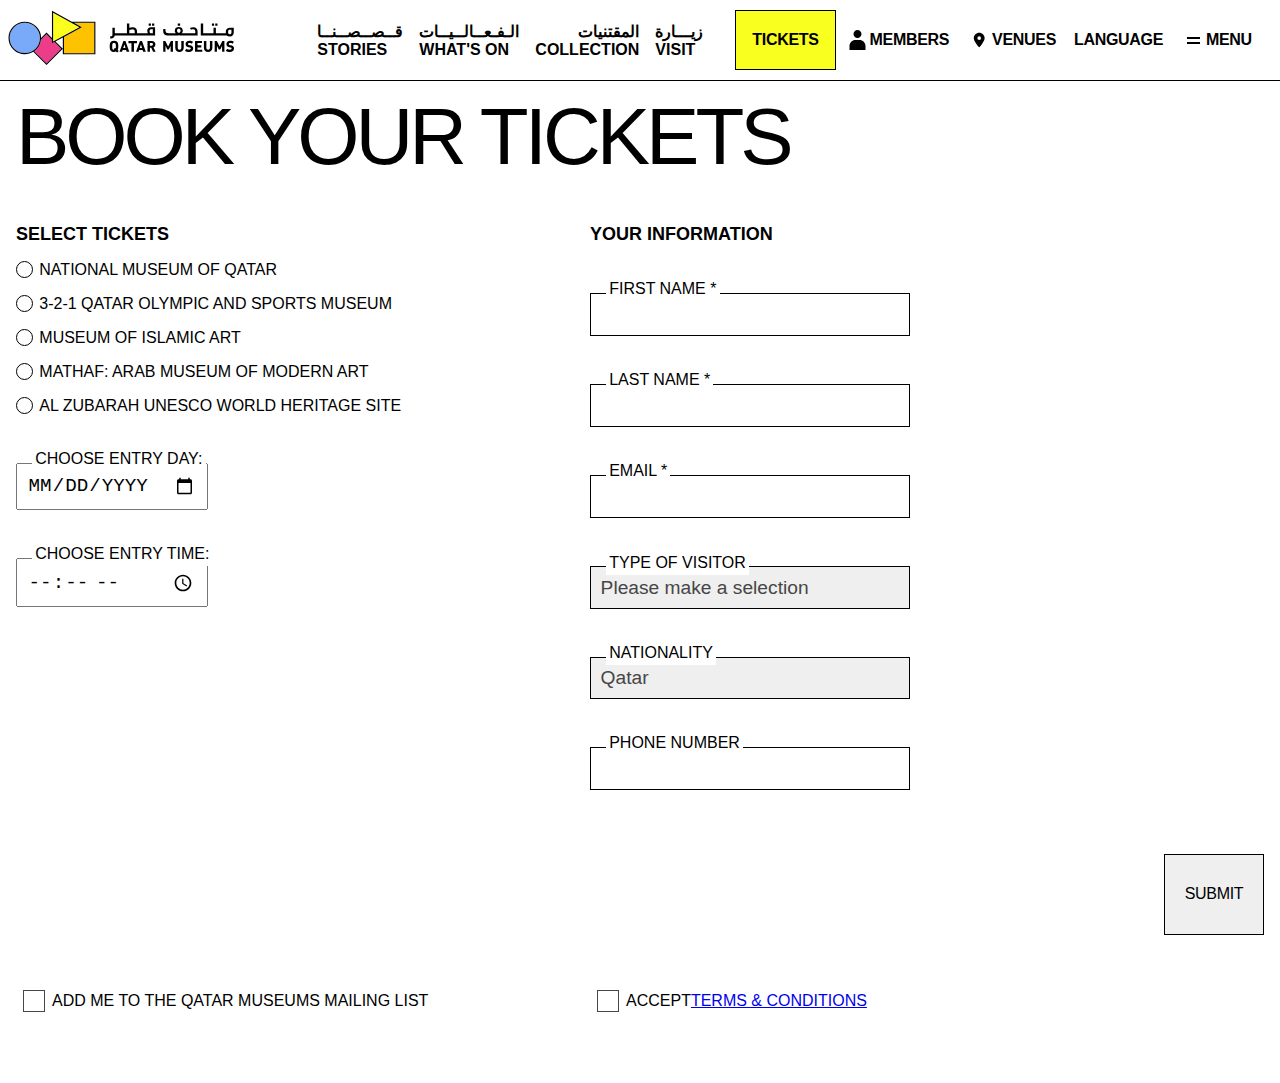
==== form.html @ bcbdc093 "Add form.html" ====
<!DOCTYPE html>
<html lang="en">

<head>
    <meta charset="UTF-8">
    <meta name="viewport" content="width=device-width, initial-scale=1.0">
    <title>Qatar Museums</title>

    <!-- Google Fonts -->
    <link rel="preconnect" href="https://fonts.googleapis.com">
    <link rel="preconnect" href="https://fonts.gstatic.com" crossorigin>
    <link
        href="https://fonts.googleapis.com/css2?family=Cairo:wght@200..1000&family=IBM+Plex+Sans:ital,wght@0,100;0,200;0,300;0,400;0,500;0,600;0,700;1,100;1,200;1,300;1,400;1,500;1,600;1,700&display=swap"
        rel="stylesheet">

    <!-- Stylesheets -->
    <!-- <link rel="stylesheet" href="https://warrenak.github.io/look-and-feel-styleguide/qatarmuseums.css"> -->
    <link rel="stylesheet" href="styles/qatarmuseums.css">
    <link rel="stylesheet" href="styles/style.css">
</head>

<body>
    <header>
        <a href="#main" class="skip visually-hidden link">Skip to main content</a>
        <a href="#" class="link" aria-label="home">
            <!-- QATAR MUSEUMS LOGO: SOURCE https://qm.org.qa/en/ -->
            <svg height="60" viewBox="0 0 627 150" width="227" x="0" xmlns="http://www.w3.org/2000/svg"
                xmlns:xlink="http://www.w3.org/1999/xlink" y="0">
                <defs>
                    <g fill="currentColor" id="logo-en">
                        <path
                            d="M121.4 79.4l-15-15-15.3 15.4a44.75 44.75 0 01-18.6 31.7l33.9 33.9 40.5-40.5-18.7-18.7-6.8 3.7V79.4z"
                            fill="#ed3c8a"></path>
                        <path d="M154.6 71.9v44.9h83.6V33.2h-56L203.9 45z" fill="#ffc200"></path>
                        <path d="M124.6 5.3v79.3L197.3 45z" fill="#faff1e"></path>
                        <path
                            d="M46.4 33.1c-23.1 0-41.8 18.8-41.8 41.8 0 23.1 18.8 41.8 41.8 41.8 23.1 0 41.8-18.8 41.8-41.8 0-23.1-18.8-41.8-41.8-41.8z"
                            fill="#79aafa"></path>
                        <path
                            d="M176.4 30l-55-30v75l-15-15-15 15.1v-.2a45 45 0 10-45 45c8.6 0 16.6-2.4 23.4-6.6l36.6 36.6 45-45-20.3-20.3 20.3-11.1V120h90V30h-65zm-130 86.7C23.3 116.7 4.6 98 4.6 74.9c0-23.1 18.8-41.8 41.8-41.8 23.1 0 41.8 18.8 41.8 41.8 0 23.1-18.8 41.8-41.8 41.8zM146.9 105l-40.5 40.5-33.9-33.9a44.75 44.75 0 0018.6-31.7l15.3-15.3 15 15V90l6.8-3.7 18.7 18.7zm-22.3-20.4V5.3L197.3 45l-72.7 39.6zm113.6 32.2h-83.6V71.9L203.9 45l-21.7-11.8h56v83.6z"
                            fill="#000000"></path>
                        <g fill="currentColor">
                            <path
                                d="M284.9 76.2c5.8 0 9.2-2.6 10-7.8h111.4V45.2c-4.2-.1-6.3-.1-9.6-.1-9 0-11.9 4.8-11.9 10.2v.6c0 2.7.5 4.3 1.4 5.8v.3h-29.7v-4.3c0-8.3-3.6-12.6-12.3-12.6h-1.1c-2.2 0-5.6.4-8 1.6V34.8h-6.6v27.1H295V46.5h-6.6v19.3c0 3.1-1.3 4.6-4.4 4.6h-1.7v5.8h2.6zm158.9-14.3c-5.4 0-8.9-1.5-8.9-8.2v-3.6h-6c-.2 2-.3 4-.3 4.9 0 9.9 5.3 13.4 14.1 13.4h19.5c2.6 0 6.8-.3 9.6-1.2 2.9.9 6.2 1.2 9.2 1.2h42.7V57.6c0-8.3-3.6-12.6-12.2-12.6-2.7 0-6.1.7-8.9 2.6l2.6 4.9c2.1-1.1 4.4-1.4 6.1-1.4 4.1 0 6 1.8 6 6.1V62h-37.8v-.2c2.1-1.7 3.3-4 3.3-7.1V54c0-6.6-5.4-9.5-11-9.5-5.3 0-11 2.6-11 9.5v.7c0 2.9.8 5.4 3.1 7.1v.2h-20.1zm170-15.4c-9 0-12.3 4.3-12.3 12.6v.3c0 .9.1 1.8.1 2.6h-27.4V46.6h-6.6V62h-28.5V34.8h-6.6v33.6h71.6c2.6 1.7 5 2.2 7.9 2.2h1.1c6.8 0 10.5-4.3 10.5-10.8V46.6c-4.2-.1-6.5-.1-9.8-.1zm-270.4 4.6c4.1 0 6.7 1.8 6.7 6.3V62h-15v-9.2c1.6-1.2 5.1-1.6 6.9-1.6h1.4zm268.8 13.3c-2.7 0-4.2-1.6-4.2-5.2v-.9c0-4.3 1.5-5.8 5.9-5.8h3.3v6.7c0 3.6-1.3 5.2-4.3 5.2h-.7zm-216.3-2.5c-3.2 0-4.9-1.5-4.9-5.7v-.5c0-3.6 1.9-5 5.6-5h3.4V62h-4.1zm71-7.7c0-3.1 1.9-4.5 4.9-4.5 2.6 0 4.8 1.3 4.8 4.5v.7c0 4.1-2 5.5-4.8 5.9-2.6-.5-4.9-1.7-4.9-5.9v-.7zm1.9-12.8h6.6v-6.6h-6.6v6.6zm-80.2 0h6.1v-6.6h-6.1v6.6zm174.6 0h6.1v-6.6h-6.1v6.6zm-165.3 0h6.1v-6.6h-6.1v6.6zm174.6 0h6.1v-6.6h-6.1v6.6z">
                            </path>
                            <path
                                d="M281 102.1c0 7.5 4 11.5 11.2 11.5 2.1 0 4.2-.4 5.8-1.3l3.2 2.8 4.8-4-3.3-3.1c1.3-1.9 1.9-4.7 1.9-7.6v-6.2c0-7.5-4.3-11.5-11.8-11.5-6.6 0-11.8 4-11.8 11.5v7.9zm154 11v-16h.3l4.7 9.5h4.3L449 97h.2v16.1h6.4V83.2h-5.8l-7.5 15.1-7.8-15.1h-5.8v29.9h6.3zm142.1 0v-16h.2l4.8 9.5h4.3l4.7-9.6h.3v16.1h6.4V83.2H592l-7.5 15.1-7.8-15.1h-5.8v29.9h6.2zm-169.2.1l-6.1-12.2c3.5-1.3 5.4-4.7 5.4-8.6 0-5.3-4-9.1-10.1-9.1h-11.8v29.9h6.7v-11.3h3.6l5.2 11.3h7.1zm77.5-30h-6.7v18.2c0 4.3-1.6 6-4.9 6-3.2 0-4.9-1.8-4.9-6V83.2H462V102c0 7.5 4.2 11.5 11.8 11.5 6.6 0 11.6-4 11.6-11.5V83.2zm79 0h-6.7v18.2c0 4.3-1.7 6-4.9 6s-4.9-1.8-4.9-6V83.2h-6.8V102c0 7.5 4.2 11.5 11.8 11.5 6.6 0 11.6-4 11.6-11.5V83.2zm-203.8 30l1.8-5.3h9.2l1.7 5.3h7.4l-10.6-29.9h-5.6l-10.9 29.9h7zm-45.6 0l1.8-5.3h9.2l1.7 5.3h7.4l-10.7-29.9h-5.6L308 113.2h7zm219-18.1h-10.6v-6.2h12.5v-5.7h-19.4v29.9h20.2v-5.7h-13.3v-6.5H534v-5.8zm-45.1 14.8c3.4 2.9 7.1 3.7 11.4 3.7 6.1 0 11.2-3.2 11.2-9.4 0-4.7-2-7.9-8.2-9l-3.2-.5c-2-.3-3-1.2-3-2.9s1.3-3 3.9-3c1.7 0 3.9.2 6.3 2l3.7-4.9c-2.8-2.2-5.7-3.1-9.9-3.1-6.6 0-10.7 3.7-10.7 9.1 0 5.1 2.5 7.9 8.1 8.9l3.5.7c1.9.3 2.8 1.2 2.8 2.8 0 1.9-1.7 3.1-4.6 3.1-2.6 0-5-.4-7.4-2.4l-3.9 4.9zm112.8 0c3.4 2.9 7.1 3.7 11.4 3.7 6.1 0 11.2-3.2 11.2-9.4 0-4.7-2-7.9-8.2-9l-3.2-.5c-2-.3-3-1.2-3-2.9s1.3-3 3.9-3c1.7 0 3.9.2 6.3 2l3.7-4.9c-2.8-2.2-5.8-3.1-9.9-3.1-6.6 0-10.6 3.7-10.6 9.1 0 5.1 2.5 7.9 8.1 8.9l3.5.7c1.9.3 2.8 1.2 2.8 2.8 0 1.9-1.7 3.1-4.6 3.1-2.6 0-5-.4-7.4-2.4l-4 4.9zM356.1 83.3h-23.4v6.3h8.3v23.6h6.9V89.6h8.3v-6.3zm-68.2 11.3c0-4.3 1.7-6 5-6 3.2 0 5 1.7 5 6v7.2c0 .8-.1 1.5-.1 2.1l-1.9-1.9-4 3.8 2.2 1.9c-.4.1-.7.1-1.1.1-3.1 0-5-1.7-5-6v-7.2zm104 1.9v-7.8h4.1c2.8 0 4.5 1.2 4.5 3.8 0 2.6-1.7 4-4.5 4h-4.1zM321.5 93h.2l2.8 9.4h-6.2l3.2-9.4zm45.7 0h.2l2.8 9.4H364l3.2-9.4z">
                            </path>
                        </g>
                    </g>
                </defs>
                <use fill="currentColor" x="0" xlink:href="#logo-en" y="0"></use>
            </svg>
        </a>

        <nav aria-label="Primary">
            <!-- Links -->
            <ul class="nav-links">
                <!-- The arabic version of each link is hidden for a screen reader. Implemented JavaScript to switch the hidden to the english spans upon changing language. -->
                <li>
                    <a href="#" class="link link-column">
                        <span lang="ar" dir="rtl" aria-hidden="true">قــصــصــنــا</span>
                        <span lang="en">Stories</span>
                    </a>
                </li>
                <li>
                    <a href="#" class="link link-column">
                        <span lang="ar" dir="rtl" aria-hidden="true">الـفـعــالــيــات</span>
                        <span lang="en">What's On</span>
                    </a>
                </li>
                <li>
                    <a href="index.html" class="link link-column">
                        <span lang="ar" dir="rtl" aria-hidden="true">المقتنيات</span>
                        <span lang="en">Collection</span>
                    </a>
                </li>
                <li>
                    <a href="#" class="link link-column">
                        <span lang="ar" dir="rtl" aria-hidden="true">زيـــارة</span>
                        <span lang="en">Visit</span>
                    </a>
                </li>
            </ul>

            <!-- Buttons -->
            <ul class="nav-buttons">
                <li>
                    <button class="button button-primary">Tickets</button>
                </li>
                <li>
                    <button class="button button-clean button-members centered-inline-container">
                        <svg width="25" height="25" viewBox="0 0 512 512" version="1.1"
                            xmlns="http://www.w3.org/2000/svg" xmlns:xlink="http://www.w3.org/1999/xlink">
                            <g id="Page-1" stroke="none" stroke-width="1" fill="none" fill-rule="evenodd">
                                <g id="icon" fill="#000000" transform="translate(85.333333, 42.666667)">
                                    <path
                                        d="M170.666667,170.666667 C217.794965,170.666667 256,132.461632 256,85.3333333 C256,38.2050347 217.794965,7.10542736e-15 170.666667,7.10542736e-15 C123.538368,7.10542736e-15 85.3333333,38.2050347 85.3333333,85.3333333 C85.3333333,132.461632 123.538368,170.666667 170.666667,170.666667 Z M213.333333,213.333333 L128,213.333333 C57.307552,213.333333 1.42108547e-14,270.640885 1.42108547e-14,341.333333 L1.42108547e-14,426.666667 L341.333333,426.666667 L341.333333,341.333333 C341.333333,270.640885 284.025781,213.333333 213.333333,213.333333 Z"
                                        id="user">
                                    </path>
                                </g>
                            </g>
                        </svg>
                        Members
                    </button>
                </li>
                <li>
                    <button class="button button-clean button-venues centered-inline-container">
                        <svg width="25" height="25" viewBox="-10 -10 50 50" xml:space="preserve"
                            xmlns="http://www.w3.org/2000/svg">
                            <path
                                d="M13 29.3c-3.1-3.8-9.9-12.9-9.9-18C3.1 5 8.1 0 14.4 0c6.2 0 11.3 5 11.3 11.3 0 5.1-6.9 14.3-9.9 18-.8.9-2.1.9-2.8 0zM14.4 15a3.8 3.8 0 1 0 0-7.6 3.8 3.8 0 0 0 0 7.6z">
                            </path>
                        </svg>
                        Venues
                    </button>
                </li>
                <li>
                    <button class="button button-clean button-language centered-inline-container">Language</button>
                </li>
                <li>
                    <button class="button button-clean menu centered-inline-container">
                        <svg height="25" shape-rendering="crispEdges" viewBox="0 0 30 30" width="25"
                            xmlns="http://www.w3.org/2000/svg">
                            <path d="M7 11.5h16v2H7z"></path>
                            <path d="M7 17.5h16v2H7z"></path>
                        </svg>
                        <span class="menu-text">Menu</span>
                    </button>
                </li>
            </ul>
        </nav>
    </header>

    <!-- Implicit vs explicit? Input wrapped in label but also explicitly labelled? -->
    <main id="main" class="form-main">
        <h1 class="header-xl">Book your tickets</h1>
        <form class="form" action="#">
            <fieldset>
                <legend class="header-xs">Select Tickets</legend>
                <!-- museum choice: radio -->
                <label class="centered-block-container" for="nmq">
                    <input type="radio" id="nmq" name="museum" value="nmq" />
                    National Museum of Qatar
                </label>

                <label class="centered-block-container" for="321qosm">
                    <input type="radio" id="321qosm" name="museum" value="321qosm" />
                    3-2-1 Qatar Olympic and Sports Museum
                </label>

                <label class="centered-block-container" for="mia">
                    <input type="radio" id="mia" name="museum" value="mia" />
                    Museum of Islamic Art
                </label>

                <label class="centered-block-container" for="mamma">
                    <input type="radio" id="mamma" name="museum" value="mamma" />
                    Mathaf: Arab Museum of Modern Art
                </label>

                <label class="centered-block-container" for="azuwhs">
                    <input type="radio" id="azuwhs" name="museum" value="azuwhs" />
                    Al Zubarah Unesco World Heritage Site
                </label>

                <!-- Date picker: date -->
                <label for="date">
                    <span>Choose entry day:</span>
                    <input type="date" id="date">
                </label>

                <!-- Time picker: time -->
                <label for="time">
                    <span>Choose entry time:</span>
                    <input type="time" name="time" id="time">
                </label>
            </fieldset>

            <fieldset>
                <legend class="header-xs">Your Information</legend>
                <!-- First name: text -->
                <label for="name-first">
                    <span>First Name *</span>
                    <input type="text" name="" id="name-first">
                </label>

                <!-- Last name: text -->
                <label for="name-last">
                    <span>Last Name *</span>
                    <input type="text" name="" id="name-last">
                </label>

                <!-- Email: email -->
                <label for="email">
                    <span>Email *</span>
                    <input type="email" name="" id="email">
                </label>


                <!-- Type of visitor: select -->
                <label for="visitor-select">
                    <span>Type of visitor</span>
                    <select name="visitors" id="visitor-select">
                        <option value="">Please make a selection</option>
                        <option value="dog">I live in Qatar</option>
                        <option value="cat">I am on a holiday or business trip</option>
                    </select>
                </label>

                <!-- Nationality: select -->
                <label for="nationality-select">
                    <span>Nationality</span>
                    <select name="nationalities" id="nationality-select">
                        <option value="145">Qatar</option>
                        <option value="1">Afghanistan</option>
                        <option value="2">Albania</option>
                        <option value="3">Algeria</option>
                        <option value="4">American Samoa</option>
                        <option value="5">Andorra</option>
                        <option value="6">Angola</option>
                        <option value="7">Antigua and Barbuda</option>
                        <option value="8">Argentina</option>
                        <option value="9">Armenia</option>
                        <option value="10">Australia</option>
                        <option value="11">Austria</option>
                        <option value="12">Azerbaijan</option>
                        <option value="13">Bahamas</option>
                        <option value="14">Bahrain</option>
                        <option value="15">Bangladesh</option>
                        <option value="16">Barbados</option>
                        <option value="17">Belarus</option>
                        <option value="18">Belgium</option>
                        <option value="19">Belize</option>
                        <option value="20">Benin</option>
                        <option value="21">Bhutan</option>
                        <option value="22">Bolivia</option>
                        <option value="23">Bosnia and Herzegovina</option>
                        <option value="24">Botswana</option>
                        <option value="25">Brazil</option>
                        <option value="26">Brunei</option>
                        <option value="27">Bulgaria</option>
                        <option value="28">Burkina Faso</option>
                        <option value="29">Burundi</option>
                        <option value="30">Cambodia</option>
                        <option value="31">Cameroon</option>
                        <option value="32">Canada</option>
                        <option value="33">Cape Verde</option>
                        <option value="34">Central African Republic</option>
                        <option value="35">Chad</option>
                        <option value="199">CHAIN</option>
                        <option value="36">Chile</option>
                        <option value="37">China</option>
                        <option value="38">Colombia</option>
                        <option value="39">Comoros</option>
                        <option value="40">Costa Rica</option>
                        <option value="41">Côte d’Ivoire</option>
                        <option value="42">Croatia</option>
                        <option value="43">Cuba</option>
                        <option value="44">Cyprus</option>
                        <option value="45">Czech Republic</option>
                        <option value="46">Denmark</option>
                        <option value="47">Djibouti</option>
                        <option value="48">Dominican Republic</option>
                        <option value="49">East Timor</option>
                        <option value="50">Ecuador</option>
                        <option value="51">Egypt</option>
                        <option value="52">El Salvador</option>
                        <option value="53">Equatorial Guinea</option>
                        <option value="54">Eritrea</option>
                        <option value="55">Estonia</option>
                        <option value="56">Ethiopia</option>
                        <option value="57">Falkland Islands</option>
                        <option value="58">Fiji</option>
                        <option value="59">Finland</option>
                        <option value="60">France</option>
                        <option value="61">French Guiana</option>
                        <option value="62">French Southern and Antarctic Lands</option>
                        <option value="63">Gabon</option>
                        <option value="64">Georgia</option>
                        <option value="65">Germany</option>
                        <option value="66">Ghana</option>
                        <option value="67">Greece</option>
                        <option value="68">Greenland</option>
                        <option value="69">Grenada</option>
                        <option value="70">Guatamala</option>
                        <option value="71">Guinea</option>
                        <option value="72">Guinea-Bissau</option>
                        <option value="73">Guyana</option>
                        <option value="74">Haiti</option>
                        <option value="75">Honduras</option>
                        <option value="76">Hungary</option>
                        <option value="77">Iceland</option>
                        <option value="78">India</option>
                        <option value="79">Indonesia</option>
                        <option value="80">Iran</option>
                        <option value="81">Iraq</option>
                        <option value="82">Ireland</option>
                        <option value="83">Israel</option>
                        <option value="84">Italy</option>
                        <option value="85">Jamaica</option>
                        <option value="86">Japan</option>
                        <option value="87">Jordan</option>
                        <option value="88">Kazakhstan</option>
                        <option value="89">Kenya</option>
                        <option value="90">Kiribati</option>
                        <option value="91">Korea, North</option>
                        <option value="92">Korea, South</option>
                        <option value="93">Kosovo</option>
                        <option value="94">Kuwait</option>
                        <option value="95">Kyrgyzstan</option>
                        <option value="96">Laos</option>
                        <option value="97">Latvia</option>
                        <option value="98">Lebanon</option>
                        <option value="99">Lesotho</option>
                        <option value="100">Liberia</option>
                        <option value="101">Libya</option>
                        <option value="102">Liechtensten</option>
                        <option value="103">Lithuania</option>
                        <option value="104">Luxemburg</option>
                        <option value="105">Macedonia</option>
                        <option value="106">Madagascar</option>
                        <option value="107">Malawi</option>
                        <option value="108">Malaysia</option>
                        <option value="109">Maldives</option>
                        <option value="110">Mali</option>
                        <option value="111">Malta</option>
                        <option value="112">Marshall Islands</option>
                        <option value="113">Mauritania</option>
                        <option value="114">Mauritius</option>
                        <option value="115">Mexico</option>
                        <option value="116">Moldova</option>
                        <option value="117">Monaco</option>
                        <option value="118">Mongolia</option>
                        <option value="119">Montenegro</option>
                        <option value="120">Morocco</option>
                        <option value="121">Mozambique</option>
                        <option value="122">Myanmar</option>
                        <option value="123">Namibia</option>
                        <option value="124">Nauru</option>
                        <option value="125">Nepal</option>
                        <option value="126">Netherlands</option>
                        <option value="127">New Caledonia</option>
                        <option value="128">New Zealand</option>
                        <option value="129">Nicaragua</option>
                        <option value="130">Niger</option>
                        <option value="131">Nigeria</option>
                        <option value="132">Norway</option>
                        <option value="133">Oman</option>
                        <option value="200">OTHERS</option>
                        <option value="134">Pakistan</option>
                        <option value="135">Palau</option>
                        <option value="136">Palestine</option>
                        <option value="137">Panama</option>
                        <option value="138">Papua New Guinea</option>
                        <option value="139">Paraguay</option>
                        <option value="140">Peru</option>
                        <option value="141">Philippines</option>
                        <option value="142">Poland</option>
                        <option value="143">Portugal</option>
                        <option value="144">Puerto Rico</option>
                        <option value="146">Republic of Congo</option>
                        <option value="147">Romania</option>
                        <option value="148">Russia</option>
                        <option value="149">Rwanda</option>
                        <option value="150">Saint Kitts and Nevis</option>
                        <option value="151">Samova</option>
                        <option value="152">Saudi Arabia</option>
                        <option value="153">Senegal</option>
                        <option value="154">Serbia</option>
                        <option value="155">Seychelles</option>
                        <option value="156">Sierra Leone</option>
                        <option value="157">Singapore</option>
                        <option value="158">Slovakia</option>
                        <option value="159">Slovenia</option>
                        <option value="160">Solomon Islands</option>
                        <option value="161">Somalia</option>
                        <option value="162">South Africa</option>
                        <option value="163">South Sudan</option>
                        <option value="164">Spain</option>
                        <option value="165">Sri Lanka</option>
                        <option value="166">Sudan</option>
                        <option value="167">Suriname</option>
                        <option value="168">Swaziland</option>
                        <option value="169">Sweden</option>
                        <option value="170">Switzerland</option>
                        <option value="171">Syria</option>
                        <option value="172">Taiwan</option>
                        <option value="173">Tajikistan</option>
                        <option value="174">Tanzania</option>
                        <option value="175">Thailand</option>
                        <option value="176">The Gambia</option>
                        <option value="177">Togo</option>
                        <option value="178">Tonga</option>
                        <option value="179">Trinidad and Tobago</option>
                        <option value="180">Tunisia</option>
                        <option value="181">Turkey</option>
                        <option value="182">Turkmenistan</option>
                        <option value="183">Tuvalu</option>
                        <option value="184">Uganda</option>
                        <option value="185">Ukraine</option>
                        <option value="186">United Arab Emirates</option>
                        <option value="187">United Kingdom</option>
                        <option value="188">United States</option>
                        <option value="189">Uruguay</option>
                        <option value="190">Uzbekistan</option>
                        <option value="191">Vanuatu</option>
                        <option value="192">Vatican City</option>
                        <option value="193">Venezuela</option>
                        <option value="194">Vietnam</option>
                        <option value="195">Western Sahara</option>
                        <option value="196">Yemen</option>
                        <option value="197">Zambia</option>
                        <option value="198">Zimbabwe</option>
                    </select>
                </label>

                <!-- Phone number: tel -->
                <label for="phone">
                    <span>Phone Number</span>
                    <input type="tel" name="" id="phone">
                </label>
            </fieldset>

            <!-- mailing list: checkbox -->
            <label class="centered-inline-container" for="check-mail">
                <input class="checkbox" type="checkbox" id="check-mail">
                Add me to the Qatar Museums mailing list
            </label>

            <!-- terms & conditions: checkbox -->
            <label class="centered-inline-container" for="check-tc">
                <input class="checkbox" type="checkbox" id="check-tc">
                Accept <a href="#">Terms & Conditions</a>
            </label>

            <!-- Submit button -->
            <input class="button" type="submit">
        </form>
    </main>

    <script src="scripts/language.js"></script>
</body>

</html>
---- styles/qatarmuseums.css ----
/*  ___        _               __  __                                    
   / _ \  __ _| |_ __ _ _ __  |  \/  |_   _ ___  ___ _   _ _ __ ___  ___ 
  | | | |/ _` | __/ _` | '__| | |\/| | | | / __|/ _ \ | | | '_ ` _ \/ __|
  | |_| | (_| | || (_| | |    | |  | | |_| \__ \  __/ |_| | | | | | \__ \
   \__\_\\__,_|\__\__,_|_|    |_|  |_|\__,_|___/\___|\__,_|_| |_| |_|___/ */
   
/* ****** */
/* COLORS */
/* ****** */

:root {
    /* Background colors */
    --primary-background-color: #ffff;
    --secondary-background-color: #ffe40c;

    /* Button colors */
    --primary-button: #f9ff1e;
    --primary-hover-button: #000;

    /* Accent colors */
    --accent-color-blue: #78aaf9;
    --accent-color-grey: #464646;
    --accent-color-orange: #F6C343;

    /* Text colors */
    --primary-text-color: #000;
    --secondary-text-color: #fffdfd;

}

.primary-background-color {
    background-color: #ffff
}

.secondary-background-color {
    background-color: #ffe40c
}

.primary-button {
    background-color: #f9ff1e;
}

.primary-hover-button {
    background-color: #000;
}

.accent-color-blue {
    background-color: #78aaf9;
}

.accent-color-grey {
    background-color: #464646;
}

.accent-color-orange {
    background-color: #F6C343;
}

.primary-text-color {
    background-color: #000;
}

.secondary-text-color {
    background-color: #fffdfd;
}

/* ********** */
/* TYPOGRAPHY */
/* ********** */

/* Font import */
@font-face {
    font-family: 'DIN Next LT Pro';
    src: url("../fonts/din-next-lt-pro-regular.woff2") format("woff2");
    font-weight: 400;
}

@font-face {
    font-family: 'DIN Next LT Pro';
    src: url("../fonts/din-next-lt-pro-bold.woff2") format("woff2");
    font-weight: 700;
}

@font-face {
    font-family: 'DIN Next LT Pro';
    src: url("../fonts/din-next-lt-pro-light.woff2") format("woff2");
    font-weight: 300;
}

@font-face {
    font-family: 'DIN Next LT Arabic';
    src: url("../fonts/din-next-lt-arabic-bold.woff2") format("woff2");
    font-weight: 700;
}

@font-face {
    font-family: 'DIN Next LT Arabic';
    src: url("../fonts/din-next-lt-arabic-light.woff2") format("woff2");
    font-weight: 300;
}

/* General styles */
body {
    --primary-font: 'DIN Next LT Pro', sans-serif;
    --primary-font-ar: 'DIN Next LT Arabic', sans-serif;

    --font-weight-light: 300;
    --font-weight-normal: 400;
    --font-weight-bold: 700;

    --letter-spacing-s: -0.04em;
    --letter-spacing-m: -0.02em;

    font-family: var(--primary-font);
}

nav {
    font-weight: var(--font-weight-bold);
}

*:lang(ar) {
    font-family: var(--primary-font-ar);
    text-align: right;
}

/* Headings */
.header-xl,
.header-m,
.header-s,
.button-link,
.button,
nav {
    text-transform: uppercase;
}

.header-xl {
    /* h1 */
    font-size: 3.75rem;
    font-weight: var(--font-weight-light);
    letter-spacing: -0.05em;
    line-height: 1em;
}

@media (min-width: 800px) {
    .header-xl {
        font-size: 5rem;
    }
}

.header-l {
    /* h2 */
    font-size: 1.875rem;
    font-weight: var(--font-weight-light);
    letter-spacing: var(--letter-spacing-s);
    line-height: 1.1em;
}

@media (min-width: 800px) {
    .header-l {
        font-size: 2.25rem;
        line-height: 0.95em;
    }
}

.header-m {
    /* h3 */
    font-size: 1.625rem;
    font-weight: var(--font-weight-normal);
    letter-spacing: var(--letter-spacing-s);
    line-height: 1em;
}

@media (min-width: 800px) {
    .header-m {
        font-size: 1.875rem;
    }
}

.header-s {
    /* h4 */
    font-size: 1.5rem;
    font-weight: var(--font-weight-bold);
    letter-spacing: var(--letter-spacing-s);
    line-height: 1em;
}

.header-xs {
    /* h5 */
    font-size: 1.125rem;
    font-weight: var(--font-weight-bold);
    line-height: 1.1em;
}

/* Texts */
.text {
    /* p */
    font-size: 1.2rem;
    font-weight: var(--font-weight-light);
    letter-spacing: var(--letter-spacing-m);
    line-height: 1.5em;
}

.text-quote {
    /* blockquote */
    font-size: 2rem;
    font-weight: var(--font-weight-light);
    letter-spacing: var(--letter-spacing-m);
    line-height: 1.2em;
}

@media (min-width: 800px) {
    .text-quote {
        font-size: 3.125rem;
        line-height: 1.15em;
    }
}

.text-introduction {
    font-size: 1.77rem;
    font-weight: var(--font-weight-light);
    letter-spacing: var(--letter-spacing-m);
    line-height: 1.2em;
}

.text-caption,
.text-tag {
    font-size: 1rem;
    font-weight: var(--font-weight-light);
    letter-spacing: var(--letter-spacing-m);
    line-height: 1.5em;
}

.text-field-label {
    font-size: 1rem;
    font-weight: var(--font-weight-normal);
    letter-spacing: 0;
    line-height: 2rem;
}

.text-filter-dropdown {
    font-size: 1.75rem;
    font-weight: var(--font-weight-light);
    letter-spacing: var(--letter-spacing-m);
    line-height: 1.2em;
}

/* Links */
.link {
    text-decoration: none;
    color: inherit;

    &:hover {
        text-decoration: underline;
    }
}

.link-underline {
    text-decoration: underline;
    color: inherit;

    &:hover {
        text-decoration: none;
    }
}

.link-button {
    font-size: 1rem;
    font-weight: var(--font-weight-normal);
    letter-spacing: var(--letter-spacing-m);
    line-height: 2rem;
}

.link-footer-bar {
    font-size: 1.125rem;
    font-weight: var(--font-weight-bold);
    letter-spacing: var(--letter-spacing-m);
    line-height: 1.25rem;
    color: inherit;
}

@media (min-width: 800px) {
    .link-footer-bar {
        font-size: 1.25rem;
    }
}

/* Display styles */
.text-ticker-bar {
    font-size: calc(1.75 * 3.75rem);
    font-weight: var(--font-weight-normal);
    letter-spacing: var(--letter-spacing-s);
    line-height: 1.1em;
}

/* ************* */
/* FORM ELEMENTS */
/* ************* */

.table {
    border-bottom-style: solid;
    border-bottom-width: 1px;
    border-collapse: collapse;
    border-color: #000;
    border-width: 0;
    border-spacing: 2px;
}

/* Lists*/
.vertical-list {
    display: block;
    border-width: 0;
    box-sizing: border-box;
    margin-block: 0;
    color: var(--color-black);
}

.horizontal-list {
    display: flex;
    flex: 0 1 auto;
    font-size: 0;
    list-style: none;
    padding-block: 1.5rem;
    padding-inline: 0;
    position: relative;
    text-align: left;
    color: var(--color-black);
}

.input-forms {
    font-family: var(--paragraph-font-family);
    padding-block-start: 23px;
    position: relative;
    font-feature-settings: var(--paragraph-font-feature-settings);
    font-size: var(--paragraph-font-size);
    font-style: var(--paragraph-font-style);
    font-weight: 300;
    letter-spacing: var(--letter-spacing-m);
    line-height: 1.5em;
}

/* Buttons */
.button {
    /* Typography */
    --button-font-size: 1rem;
    --button-letter-spacing: var(--letter-spacing-m);
    --button-line-height: 2rem;

    font-family: var(--primary-font);
    font-size: var(--button-font-size);
    font-weight: inherit;
    letter-spacing: var(--button-letter-spacing);
    line-height: var(--button-line-height);

    /* Removes default button styling */
    border-block-end: 1px solid transparent;
    border-block-start: 1px solid transparent;
    border-inline-end: 1px solid transparent;
    border-inline-start: 1px solid transparent;
    border-radius: 0;

    /* Button styling */
    border-color: var(--primary-hover-button);
    display: inline-block;
    text-decoration: none;
    color: inherit;
    text-overflow: ellipsis;

    /* Cursor */
    cursor: pointer;

    /* Sizing and positioning */
    max-width: min(100%, 320px);
    min-width: 100px;
    padding-block: 0.8rem 0.8rem;
    padding-inline: 1rem 1rem;
    text-align: center;

    transition: all 350ms ease-out;
}

/* Buttons with a yellow background */
.button-primary {
    background-color: var(--primary-button);
    color: var(--primary-text-color);

    &:hover {
        background-color: var(--primary-hover-button);
        color: var(--secondary-text-color);
    }
}

/* Buttons with outline only (transparent background) */
.button-outline {
    background-color: transparent;
    color: var(--primary-text-color);

    &:hover {
        background-color: var(--primary-hover-button);
        color: var(--secondary-text-color);
    }
}

/* Buttons with no outline or background */
.button-clean {
    background-color: transparent;
    border-color: transparent;
    padding-inline: 0.5rem 0.5rem;

    &:hover {
        text-decoration: underline;
    }
}

/* Checkboxes */
.checkbox-label {
    /* Positioning */
    display: inline-flex;
    align-items: center;

    /* Cursor */
    cursor: pointer;
}

.checkbox {
    /* Sizing and positioning */
    box-sizing: border-box;
    width: 1.25rem;
    height: 1.25rem;
    margin: .5rem;
    padding: 0;

    /* Appearance */
    appearance: none;
    box-shadow: 0 0 0 1px var(--accent-color-grey);
    border: 2px solid white;
    transition: .5s ease-out;
}

.checkbox:checked {
    padding: 2px;
    background-color: var(--accent-color-grey);
}

/* Radio buttons */

.radio {}
---- styles/style.css ----
* {
    margin: 0;
    padding: 0;
    box-sizing: border-box;
    text-transform: uppercase;
}

/* || GENERAL */

body {
    width: 100%;
    max-width: 100vw;
}

main {
    position: relative;
}

img {
    width: 100%;
    margin-bottom: 0.5rem;
    transition: all 0.1s;
}

ul {
    list-style: none;
    display: flex;
    align-items: center;
}

h1 {
    padding: 1rem;
}

/* || HEADER */
header {
    display: flex;
    align-items: center;
    padding: 0.5rem;
    justify-content: space-between;
    border-bottom: 1px solid black;
    width: 100%;
    max-width: 100vw;

    nav {
        gap: 2rem;
    }
}

nav {
    display: inline-flex;
    align-items: center;
}

.nav-links {
    display: none;
}

@media screen and (min-width: 1200px) {
    .nav-links {
        display: flex;
        gap: 1em;
    }
}

.link-column {
    display: inline-flex;
    flex-direction: column;
}

li:has(.button-tickets) {
    margin: .5em;
}

li:has(.button-members),
li:has(.button-venues),
li:has(.button-language) {
    display: none;
}

@media screen and (min-width: 800px) {

    li:has(.button-members),
    li:has(.button-venues),
    li:has(.button-language) {
        display: flex;
    }
}

@media screen and (min-width: 500px) {
    .nav-buttons li .button-tickets {
        display: inline-flex;
    }
}

.menu-text {
    display: none;
}

@media screen and (min-width: 375px) {
    .menu-text {
        display: inline;
    }
}

/* || GALLERY */
.gallery {
    display: block;
    column-width: clamp(10rem, 20rem, 15vw);
    gap: 0.75rem;
}

/* || FILTERS & SEARCH BAR */
.gallery-navigation {
    position: fixed;
    bottom: 0;
    left: 0;
    right: 0;
    display: flex;
    flex-direction: column;
    max-width: 100%;
    gap: 1rem;
    font-weight: var(--font-weight-normal);
}

.filter-list {
    padding: 0 1rem;
    max-width: 100vw;
    justify-content: left;
    gap: 1rem;

    /* Hide scrollbar */
    overflow: scroll;
    -ms-overflow-style: none;
    scrollbar-width: none;

    li {
        min-height: 2rem;
    }
}

.filter {
    min-width: 9rem;
    background-color: var(--accent-color-grey);
    color: white;
    border: 1px solid var(--accent-color-grey);

    &:hover,
    &:focus {
        background-color: white;
        color: var(--accent-color-grey);
        outline: none;
        text-decoration: unset;
    }
}

.search-form {
    background-color: white;
    border: 1px solid black;

    display: flex;
    flex-direction: row;
    align-items: center;

    width: 50rem;
    max-width: 100%;

    input[type=search] {
        padding: .5rem;
        font-size: clamp(1rem, 2.5vw, 2rem);
        width: 100%;
        max-width: 100%;
        border: none;
        border-bottom: 1px solid black;
        margin: 0.5rem 0 7px 0.5rem;
    }

    input[type=search]:focus {
        border: none;
        outline: 1px solid black;
        border-bottom: 1px solid white;
    }

    button {
        background-color: white;
        border: none;
        padding: 0.5rem;
    }
}

.dim {
    filter: brightness(60%);
}

/* FORMS */

.form {
    width: 100vw;
    padding: 1rem;
    display: flex;
    flex-direction: column;
}

@media screen and (min-width: 800px) {
    .form {
        width: 100vw;
        padding: 1rem;
        display: grid;
        grid-template-columns: 6fr 6fr 1fr;
        grid-template-rows: 8fr 1fr;
    }
}

fieldset {
    appearance: none;
    border: none;
    margin: 1rem 0;
}

/* POSITIONING HELPER CLASSES */

.centered-inline-container {
    /* Positioning */
    display: inline-flex;
    align-items: center;

    /* Cursor */
    cursor: pointer;
}

.centered-block-container {
    /* Positioning */
    display: flex;
    align-items: center;

    /* Cursor */
    cursor: pointer;
}

/* INPUT ELEMENTS */

button {
    display: inline-flex;
    align-items: center;
    min-height: 2rem;
    align-items: center;
    vertical-align: baseline;

    svg {
        height: 1.5rem;
    }
}

input[type=radio] {
    appearance: none;
    height: 1.25em;
    width: 1.25em;
    margin: 0 .5em 0 0;
    background-color: white;
    border: 1px solid black;
    border-radius: 1.25em;
}

input[type=radio]:checked {
    background-color: black;
}

input[type=text],
input[type=email],
input[type=tel],
option,
select {
    font-size: 1.2rem;
    padding: 0.5em;
    text-transform: none;
    font-family: var(--primary-font);
    color: var(--accent-color-grey);

    appearance: none;
    border: 1px solid black;
    width: 20rem;
}

input[type=date],
input[type=time] {
    font-size: 1.2rem;
    padding: 0.5em;
    width: 10em;
}

input[type=submit] {
    grid-column: 3 / 4;
    grid-row: 2 / 3;
}

/* LABELS */

label {
    display: grid;
    cursor: inherit;
    margin: 1rem 0;
    position: relative;
}

label span {
    position: absolute;
    z-index: 1;
    background-color: white;
    top: -1em;
    left: 1em;
    padding: 0.2em;
}

label:has(input:not([type=radio])),
label:has(select) {
    margin: 3rem 0;
}

label:has(input:invalid) input,
label:has(input:invalid) span {
    border-color: red;
    color: red;
}

label:has(input[type=checkbox]) {
    grid-row: 3 / 4;
}

/* VISUALLY HIDDEN ELEMENTS */
/* https://www.a11yproject.com/posts/how-to-hide-content/ */
.visually-hidden {
    clip: rect(0 0 0 0);
    clip-path: inset(50%);
    height: 1px;
    overflow: hidden;
    position: absolute;
    white-space: nowrap;
    width: 1px;
    top: 0;
}

.visually-hidden:focus {
    clip: auto;
    clip-path: unset;
    height: auto;
    overflow: auto;
    position: absolute;
    width: auto;
    background-color: white;
}
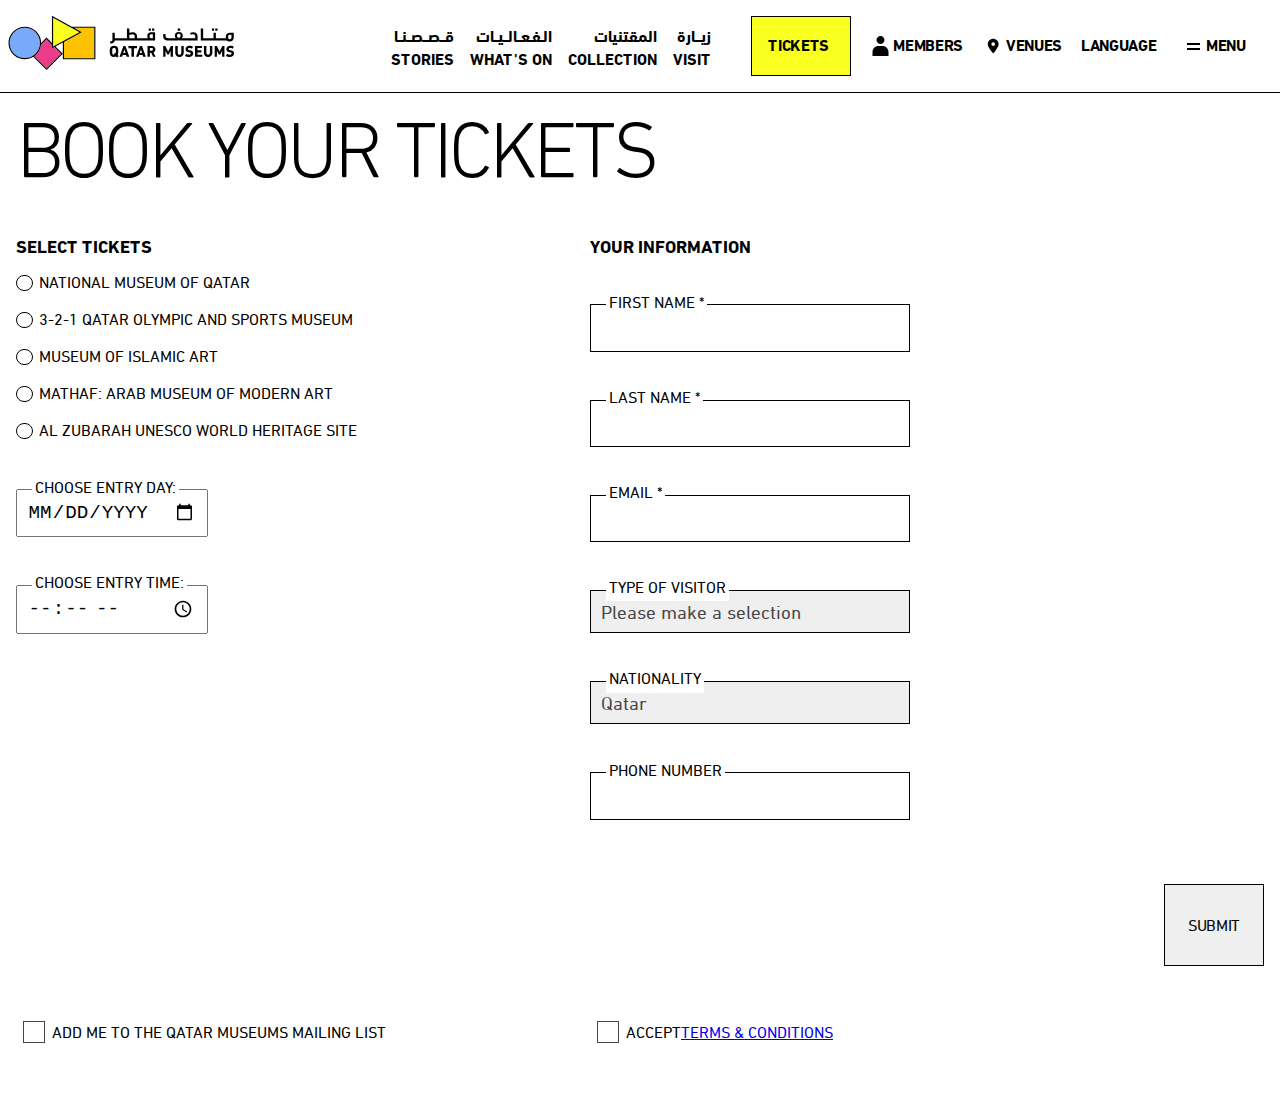
==== commit 1f984f79: "Change header to be uniform across pages" ====
--- a/form.html
+++ b/form.html
@@ -22,7 +22,7 @@
 <body>
     <header>
         <a href="#main" class="skip visually-hidden link">Skip to main content</a>
-        <a href="#" class="link" aria-label="home">
+        <a href="index.html" class="link" aria-label="home">
             <!-- QATAR MUSEUMS LOGO: SOURCE https://qm.org.qa/en/ -->
             <svg height="60" viewBox="0 0 627 150" width="227" x="0" xmlns="http://www.w3.org/2000/svg"
                 xmlns:xlink="http://www.w3.org/1999/xlink" y="0">
@@ -86,7 +86,7 @@
             <!-- Buttons -->
             <ul class="nav-buttons">
                 <li>
-                    <button class="button button-primary">Tickets</button>
+                    <a href="form.html" class="button button-primary button-tickets">Tickets</a>
                 </li>
                 <li>
                     <button class="button button-clean button-members centered-inline-container">
--- a/styles/style.css
+++ b/styles/style.css
@@ -6,13 +6,18 @@
 }
 
 /* || GENERAL */
+html {
+    height: 100%;
+}
 
 body {
+    height: 100%;
     width: 100%;
     max-width: 100vw;
 }
 
 main {
+    height: 100%;
     position: relative;
 }
 
@@ -347,4 +352,36 @@
     position: absolute;
     width: auto;
     background-color: white;
+}
+
+/* Slideshow */
+main {
+    width: 100%;
+}
+
+figure {
+    position: absolute;
+    transition: all 1s;
+    left: 0%;
+    width: 100%;
+}
+
+.button-previous,
+.button-next {
+    cursor: pointer;
+    position: absolute;
+    top: 50%;
+}
+
+.button-next {
+    right: 0;
+}
+
+.slide-img {
+    max-height: 80vh;
+    width: auto;
+}
+
+.hidden {
+    left: -100%;
 }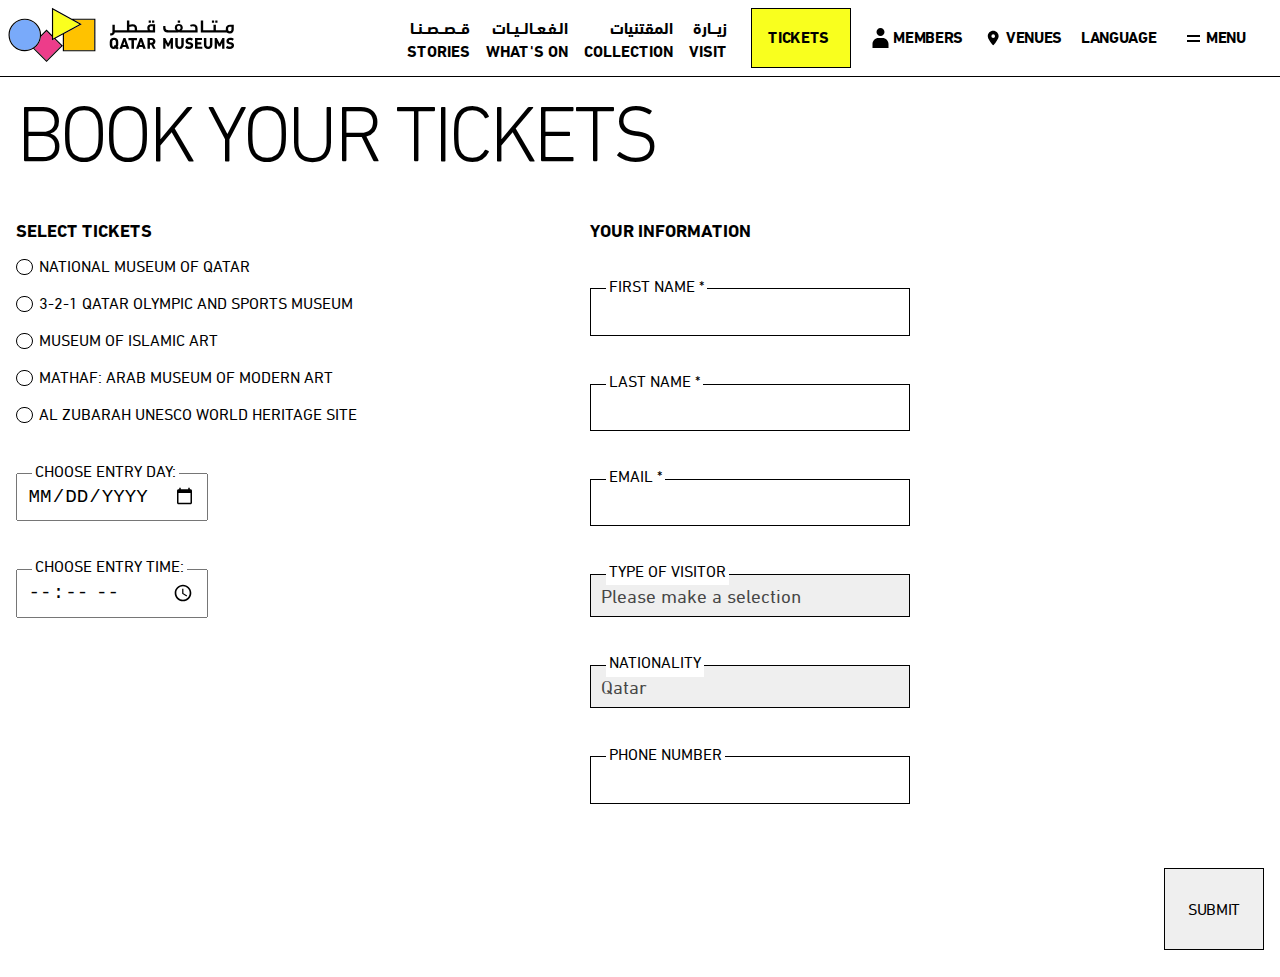
==== commit d3d1d490: "Add bewegwijzering" ====
--- a/form.html
+++ b/form.html
@@ -442,4 +442,4 @@
     <script src="scripts/language.js"></script>
 </body>
 
-</html>+</html>
--- a/styles/style.css
+++ b/styles/style.css
@@ -8,6 +8,7 @@
 /* || GENERAL */
 html {
     height: 100%;
+    max-height: 100vh;
 }
 
 body {
@@ -41,14 +42,14 @@
 header {
     display: flex;
     align-items: center;
-    padding: 0.5rem;
+    padding-inline: 0.5rem;
     justify-content: space-between;
     border-bottom: 1px solid black;
     width: 100%;
     max-width: 100vw;
 
     nav {
-        gap: 2rem;
+        gap: 1rem;
     }
 }
 
@@ -357,6 +358,7 @@
 /* Slideshow */
 main {
     width: 100%;
+    overflow: hidden;
 }
 
 figure {
@@ -364,6 +366,9 @@
     transition: all 1s;
     left: 0%;
     width: 100%;
+
+    display: flex;
+    place-content: center;
 }
 
 .button-previous,
@@ -378,10 +383,41 @@
 }
 
 .slide-img {
+    height: 100%;
     max-height: 80vh;
+    max-width: 100vw;
     width: auto;
+    position: relative;
+    transition: all 1s;
+    left: 0;
 }
 
 .hidden {
-    left: -100%;
+    display: none;
+}
+
+.previous-item {
+    left: -100vw;
+}
+
+.next-item {
+    left: 200vw;
+}
+
+@view-transition {
+    navigation: auto;
+}
+
+.gallery-slideshow {
+    display: block;
+}
+
+.active {
+ border-bottom: 1px solid black;
+}
+
+.active-filter {
+    /* border-bottom: 1px solid white; */
+    text-decoration: underline;
+    text-underline-offset: .5em;
 }